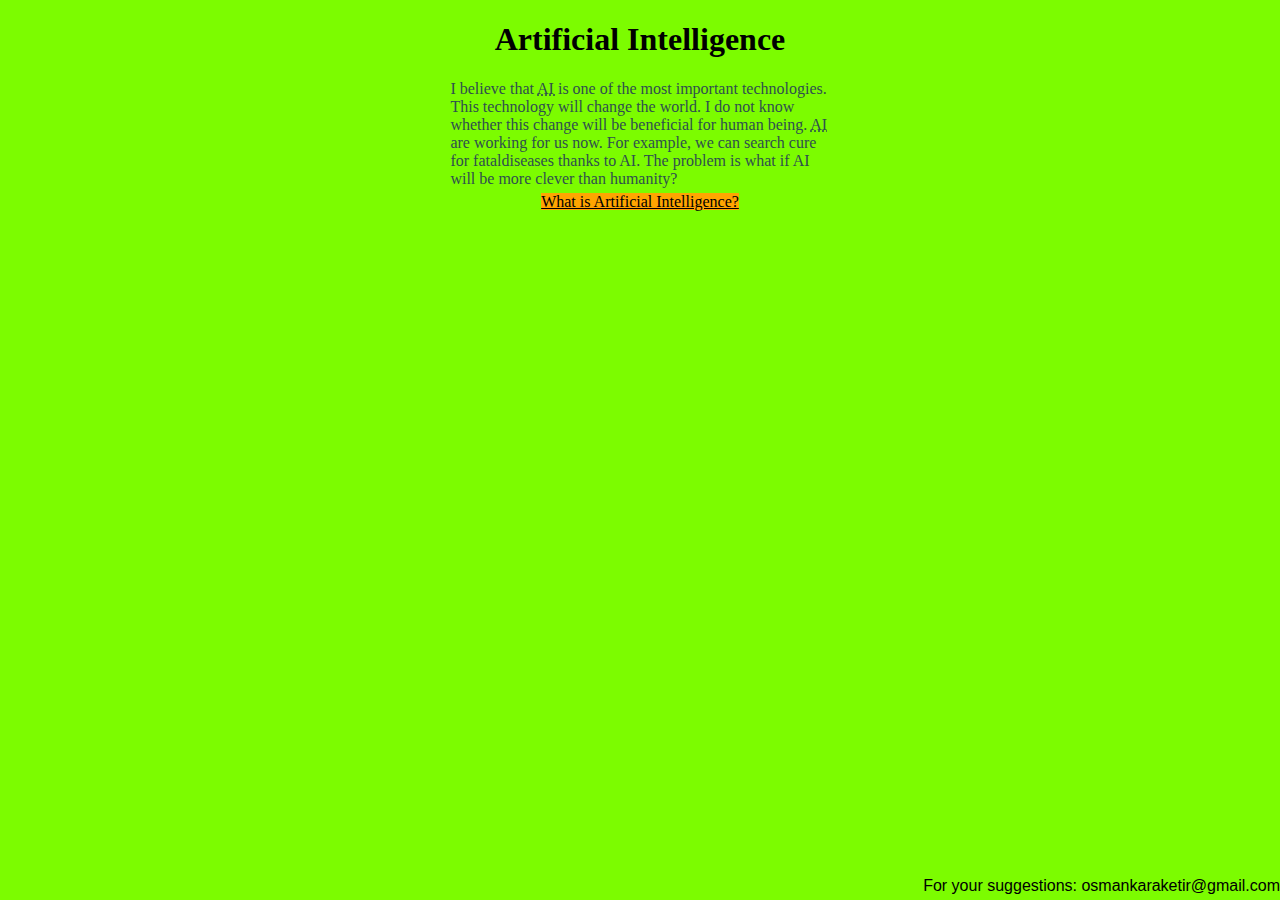
==== index.html @ e29afb90 "edit font, suggestions" ====
<!DOCTYPE html>
<html lang = "en">
	<head>
		<meta charset = "UTF-8"/>
		<title>Artificial Intelligence</title>
		<link rel="stylesheet" href="test.css"/>
		
	</head>

	<body>
		
		<h1>
			Artificial Intelligence
		</h1>
		<p class="intro">
			I believe that <abbr title="Artificial Intelligence">AI
			</abbr> is one of the most important technologies.
			This technology will change the world. I do not know 
			whether this change will be beneficial for human being.
			<abbr title="Artificial Intelligence">AI</abbr> are working 
			for us now. For example, we can search 
			cure for fataldiseases thanks to AI. The problem is what if
			AI will be more clever than humanity? 
		</p>
			<p class="link">
			
			<a href="wiai.html" style=" text-align: left;">
				What is Artificial Intelligence?
			</a>
			
			
		</p>
		

    <div class="sug">
    For your suggestions: osmankaraketir@gmail.com
    </div>

		
	</body>
	
</html>
---- test.css ----
body
{
background-color: lawngreen;
font-family: "Times New Roman", Times, serif;
font-size: 16px
}
h1
{
text-align: center;
}
h2
{
text-align: center;
}
p
{
margin: 5px 200px 5px 200px;
}
p.intro
{
width: 30%;
margin: auto;
color: darkslategray;
}
p.link
{
text-align: center;
}
blockquote
{

color: white;
}
a
{
background-color: orange;
color: black;
}
.sug
{
position: absolute;
bottom: 5px;
right: 0;
font-family: sans-serif;
}
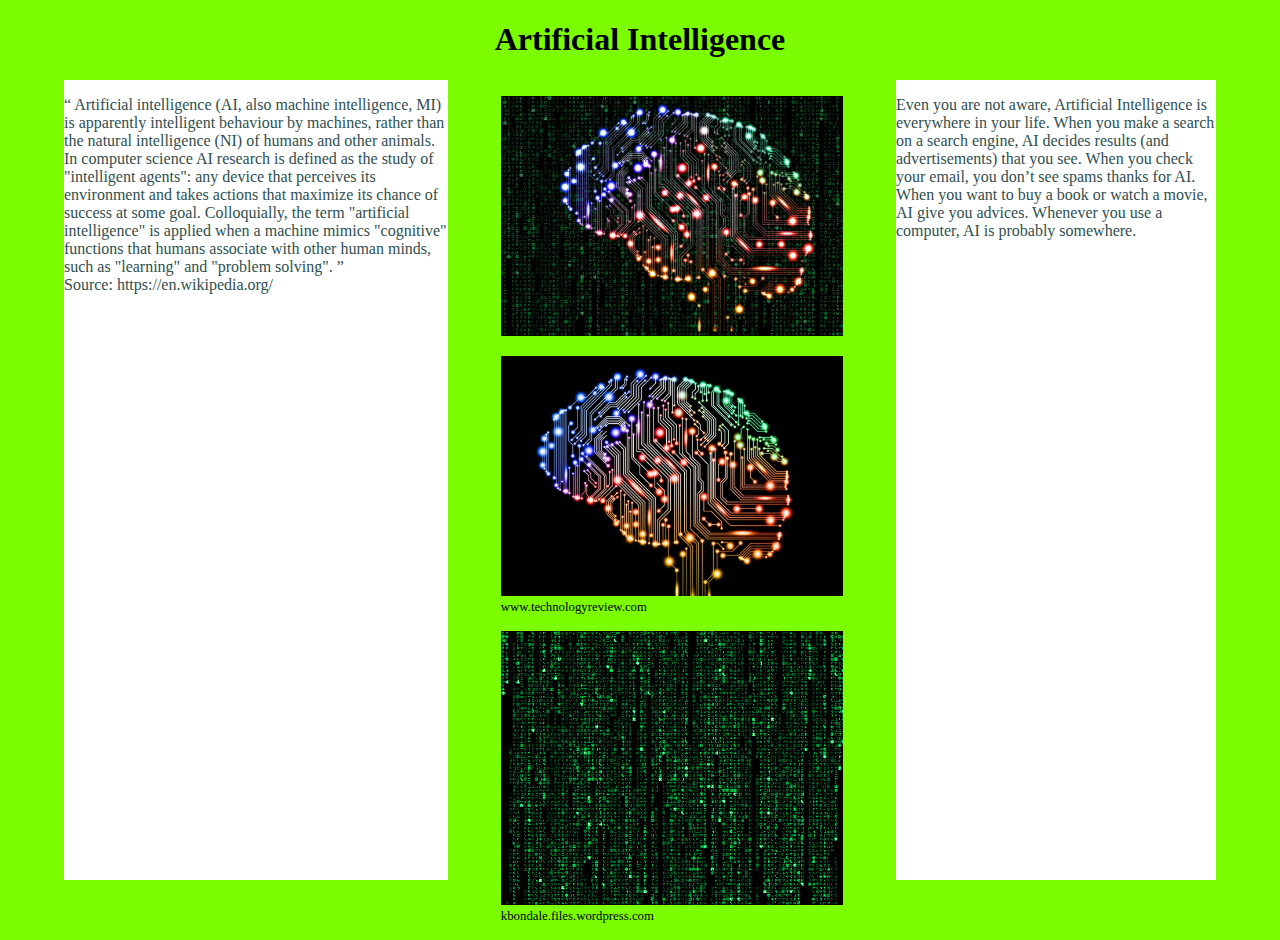
==== commit 362d4540: "change page design" ====
--- a/index.html
+++ b/index.html
@@ -1,7 +1,7 @@
 <!DOCTYPE html>
 <html lang = "en">
 	<head>
-		<meta charset = "UTF-8"/>
+		<meta charset = "utf-8"/>
 		<title>Artificial Intelligence</title>
 		<link rel="stylesheet" href="test.css"/>
 		
@@ -12,29 +12,91 @@
 		<h1>
 			Artificial Intelligence
 		</h1>
-		<p class="intro">
-			I believe that <abbr title="Artificial Intelligence">AI
-			</abbr> is one of the most important technologies.
-			This technology will change the world. I do not know 
-			whether this change will be beneficial for human being.
-			<abbr title="Artificial Intelligence">AI</abbr> are working 
-			for us now. For example, we can search 
-			cure for fataldiseases thanks to AI. The problem is what if
-			AI will be more clever than humanity? 
-		</p>
-			<p class="link">
-			
-			<a href="wiai.html" style=" text-align: left;">
-				What is Artificial Intelligence?
-			</a>
+		<div>
+			<div id = "wiai">
+				<p>
+					<q>
+				
+						Artificial intelligence (AI, also machine intelligence, MI)
+						is apparently intelligent behaviour by machines, rather than 
+						the natural intelligence (NI) of humans and other animals. 
+						In computer science AI research is defined as the study of 
+						"intelligent agents": any device that perceives its 
+						environment and takes actions that maximize its chance 
+						of success at some goal. Colloquially, the term 
+						"artificial intelligence" is applied when a machine 
+						mimics "cognitive" functions that humans associate with 
+						other human minds, such as "learning" and "problem solving".
+					</q>
+					<br/>
+					Source: https://en.wikipedia.org/
+				</p>
+			</div>
+			<div id="images">
+				<div id="img1">
+					<figure>
+						<img class="images_index"
+							 src="img/arti_matrix.jpg"/>
+					</figure>
+				</div>
+				
+				<div id = "img2">
+					<figure>
+						<img class="images_index"
+							 src="img/arti.jpg"  />
+						<figcaption>
+							www.technologyreview.com
+						</figcaption>
+						</figure>
+				</div>
+				
+				<div id = "img3">
+					<figure>
+						<img class="images_index"
+							 src="img/matrix.jpg"  />
+						<figcaption>
+							kbondale.files.wordpress.com
+						</figcaption>
+						</figure>
+				</div>
+				
+			</div>
 			
 			
-		</p>
-		
+			
+			<div id ="intro">
+				<p>
+					Even you are not aware, Artificial Intelligence is 
+					everywhere in your life. When you make a search on 
+					a search engine, AI decides results (and advertisements)
+					 that you see. When you check your email, you don’t see 
+					 spams thanks for AI. When you want to buy  a book or 
+					 watch a movie, AI give you advices. Whenever you use
+					  a computer, AI is probably somewhere. 
+				</p>
+			</div>
+			<!--
+			<p class="intro">
+				I believe that <abbr title="Artificial Intelligence">AI
+				</abbr> is one of the most important technologies.
+				This technology will change the world. I do not know 
+				whether this change will be beneficial for human being.
+				<abbr title="Artificial Intelligence">AI</abbr> are working 
+				for us now. For example, we can search 
+				cure for fataldiseases thanks to AI. The problem is what if
+				AI will be more clever than humanity? 
+			</p>
+				<p class="link">
+				
+				<a href="wiai.html" style=" text-align: left;">
+					What is Artificial Intelligence?
+				</a>
+				
+				
+			</p>
+			-->
+		</div>
 
-    <div class="sug">
-    For your suggestions: osmankaraketir@gmail.com
-    </div>
 
 		
 	</body>
--- a/test.css
+++ b/test.css
@@ -2,7 +2,7 @@
 {
 background-color: lawngreen;
 font-family: "Times New Roman", Times, serif;
-font-size: 16px
+font-size: 1em;
 }
 h1
 {
@@ -12,16 +12,48 @@
 {
 text-align: center;
 }
-p
+
+#wiai
 {
-margin: 5px 200px 5px 200px;
+position: absolute;
+left: 5%;
+width: 30%;
+height: 50em;
+background-color: white;
+color: darkslategray;
+
 }
-p.intro
+#images
 {
-width: 30%;
-margin: auto;
+position: absolute;
+left: 36%;
+right: 31%;
+}
+.images_index
+{
+max-width:100%;
+height:auto;
+}
+#img2
+{
+
+
+}
+#intro
+{
+position: absolute;
+width: 25%;
+height: 50em; 
+right: 5%;
+background-color: white;
 color: darkslategray;
+
 }
+figcaption
+{
+font-size: 0.8em;
+}
+
 p.link
 {
 text-align: center;
@@ -36,12 +68,6 @@
 background-color: orange;
 color: black;
 }
-.sug
-{
-position: absolute;
-bottom: 5px;
-right: 0;
-font-family: sans-serif;
-}
 
 
+
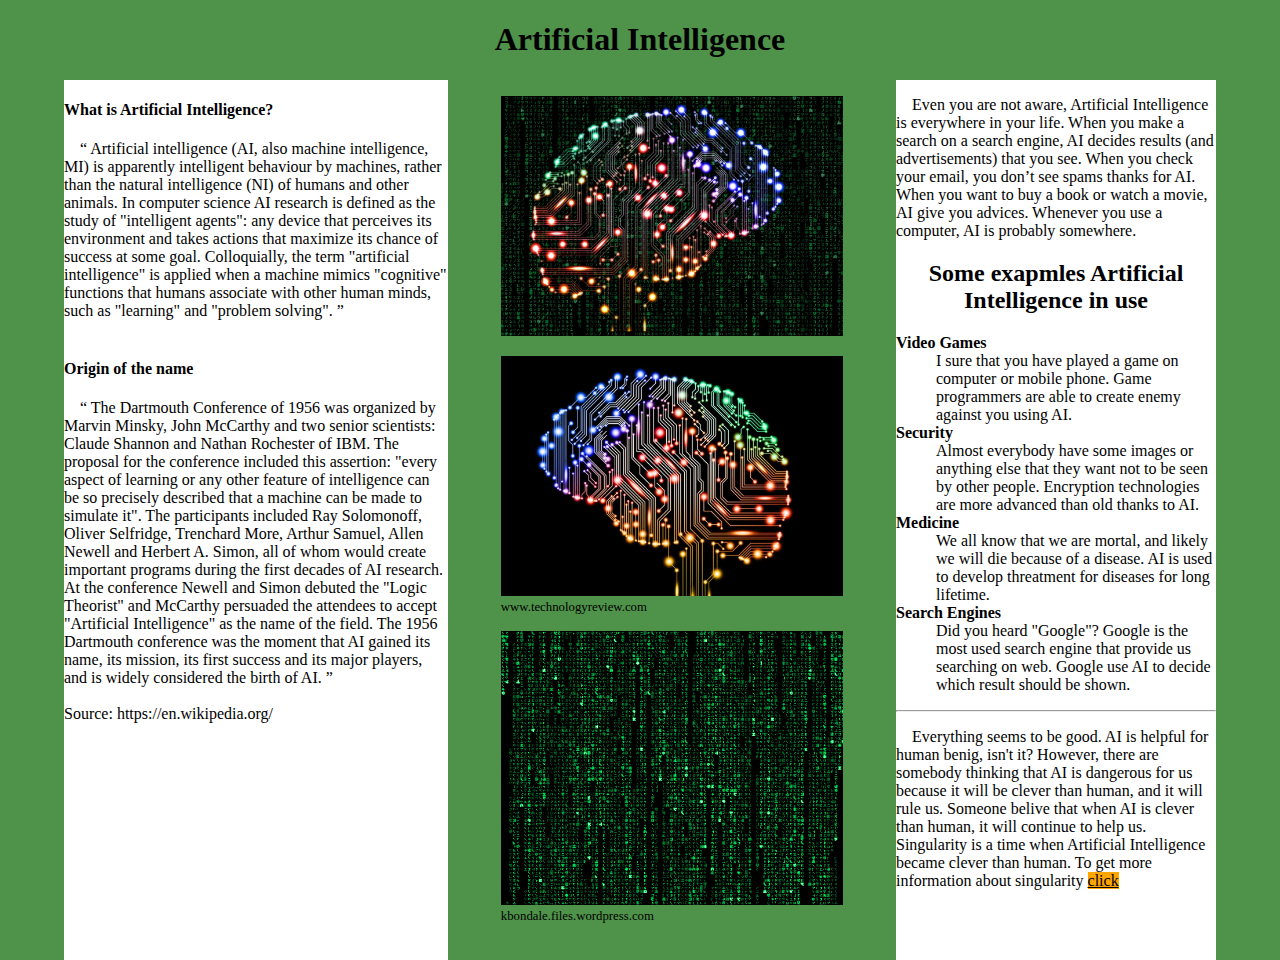
==== commit c042ded8: "add writing, new html, and table" ====
--- a/index.html
+++ b/index.html
@@ -14,9 +14,10 @@
 		</h1>
 		<div>
 			<div id = "wiai">
-				<p>
-					<q>
 				
+				<h4>What is Artificial Intelligence?</h4>
+					&emsp;<q style="background-color: white;">
+						
 						Artificial intelligence (AI, also machine intelligence, MI)
 						is apparently intelligent behaviour by machines, rather than 
 						the natural intelligence (NI) of humans and other animals. 
@@ -28,22 +29,46 @@
 						mimics "cognitive" functions that humans associate with 
 						other human minds, such as "learning" and "problem solving".
 					</q>
-					<br/>
+						<br/><br/>
+						<h4>Origin of the name</h4>
+					&emsp;<q style="background-color: white;">
+						The Dartmouth Conference of 1956 was organized by 
+						Marvin Minsky, John McCarthy and two senior scientists:
+						Claude Shannon and Nathan Rochester of IBM. The proposal
+						for the conference included this assertion: "every aspect
+						of learning or any other feature of intelligence can be 
+						so precisely described that a machine can be made to 
+						simulate it". The participants included Ray
+						Solomonoff, Oliver Selfridge, Trenchard More, Arthur
+						Samuel, Allen Newell and Herbert A. Simon, all 
+						of whom would create important programs during the 
+						first decades of AI research. At the conference 
+						Newell and Simon debuted the "Logic Theorist" and McCarthy 
+						persuaded the attendees to accept "Artificial Intelligence" 
+						as the name of the field. The 1956 Dartmouth conference 
+						was the moment that AI gained its name, its mission, its 
+						first success and its major players, and is widely 
+						considered the birth of AI.
+				
+					</q>
+					<br/><br/>
 					Source: https://en.wikipedia.org/
-				</p>
+				
 			</div>
 			<div id="images">
 				<div id="img1">
 					<figure>
 						<img class="images_index"
-							 src="img/arti_matrix.jpg"/>
+							 src="img/arti_matrix.jpg"
+							 alt ="lighting brain with matrix"/>
 					</figure>
 				</div>
 				
 				<div id = "img2">
 					<figure>
 						<img class="images_index"
-							 src="img/arti.jpg"  />
+							 src="img/arti.jpg"
+							 alt ="lighting brain"/>
 						<figcaption>
 							www.technologyreview.com
 						</figcaption>
@@ -53,7 +78,8 @@
 				<div id = "img3">
 					<figure>
 						<img class="images_index"
-							 src="img/matrix.jpg"  />
+							 src="img/matrix.jpg"  
+							 alt ="matrix"/>
 						<figcaption>
 							kbondale.files.wordpress.com
 						</figcaption>
@@ -66,13 +92,53 @@
 			
 			<div id ="intro">
 				<p>
-					Even you are not aware, Artificial Intelligence is 
+					&emsp;Even you are not aware, Artificial Intelligence is 
 					everywhere in your life. When you make a search on 
 					a search engine, AI decides results (and advertisements)
 					 that you see. When you check your email, you don’t see 
 					 spams thanks for AI. When you want to buy  a book or 
 					 watch a movie, AI give you advices. Whenever you use
 					  a computer, AI is probably somewhere. 
+				</p>
+				<h2>Some exapmles Artificial Intelligence in use</h2>
+				<dl style="background-color: white;">
+					<dt><strong>Video Games</strong></dt>
+					<dd>
+						I sure that you have played a game on 
+						computer or mobile phone. Game programmers are
+						able to create enemy against you using AI.
+					</dd>
+					<dt><strong>Security</strong></dt>
+					<dd>
+						Almost everybody have some images or anything 
+						else that they want not to be seen by other people.
+						Encryption technologies are more advanced than old
+						thanks to AI.
+					</dd>
+					<dt><strong>Medicine</strong></dt>
+					<dd>
+						We all know that we are mortal, and likely we will
+						die because of a disease. AI is used to develop 
+						threatment for diseases for long lifetime.						  
+					</dd>
+					<dt><strong>Search Engines</strong></dt>
+					<dd>
+						Did you heard "Google"? Google is the most used
+						search engine that provide us searching on web.
+						Google use AI to decide which result should be 
+						shown.  						
+					</dd>
+				</dl>
+				<hr/>
+				<p style="background-color: white;">
+					&emsp;Everything seems to be good. AI is helpful for human
+					benig, isn't it? However, there are somebody thinking that
+					AI is dangerous for us because it will be clever than
+					human, and it will rule us. Someone belive that when 
+					AI is clever than human, it will continue to help us.
+					Singularity is a time when Artificial Intelligence 
+					became clever than human. To get more information 
+					about singularity <a href="singularity.html">click</a>
 				</p>
 			</div>
 			<!--
--- a/test.css
+++ b/test.css
@@ -1,8 +1,8 @@
 body
 {
-background-color: lawngreen;
+background-color: #4F924A;
 font-family: "Times New Roman", Times, serif;
-font-size: 1em;
+font-size: 1em%;
 }
 h1
 {
@@ -12,15 +12,28 @@
 {
 text-align: center;
 }
-
+#right
+{
+position: absolute;
+right: 5%;
+width: 40%;
+height: 55em;
+}
+#left
+{
+position: absolute;
+left: 5%;
+width: 40%;
+height: 55em;
+}
 #wiai
 {
 position: absolute;
 left: 5%;
 width: 30%;
-height: 50em;
+height: 55em;
 background-color: white;
-color: darkslategray;
+color: black;
 
 }
 #images
@@ -43,10 +56,10 @@
 {
 position: absolute;
 width: 25%;
-height: 50em; 
+height: 55em; 
 right: 5%;
 background-color: white;
-color: darkslategray;
+color: black;
 
 }
 figcaption
@@ -68,6 +81,26 @@
 background-color: orange;
 color: black;
 }
+table, td
+{
+border: 2px solid black;
+text-align: left;
+}
+#first td
+{
+font-weight: bold;
+text-align: center;
+}
+.year
+{
+text-align: center;
+}
+table
+{
+width: 100%;
+}
+#testtest
+{
+font-family: monospace;
+}
 
-
-
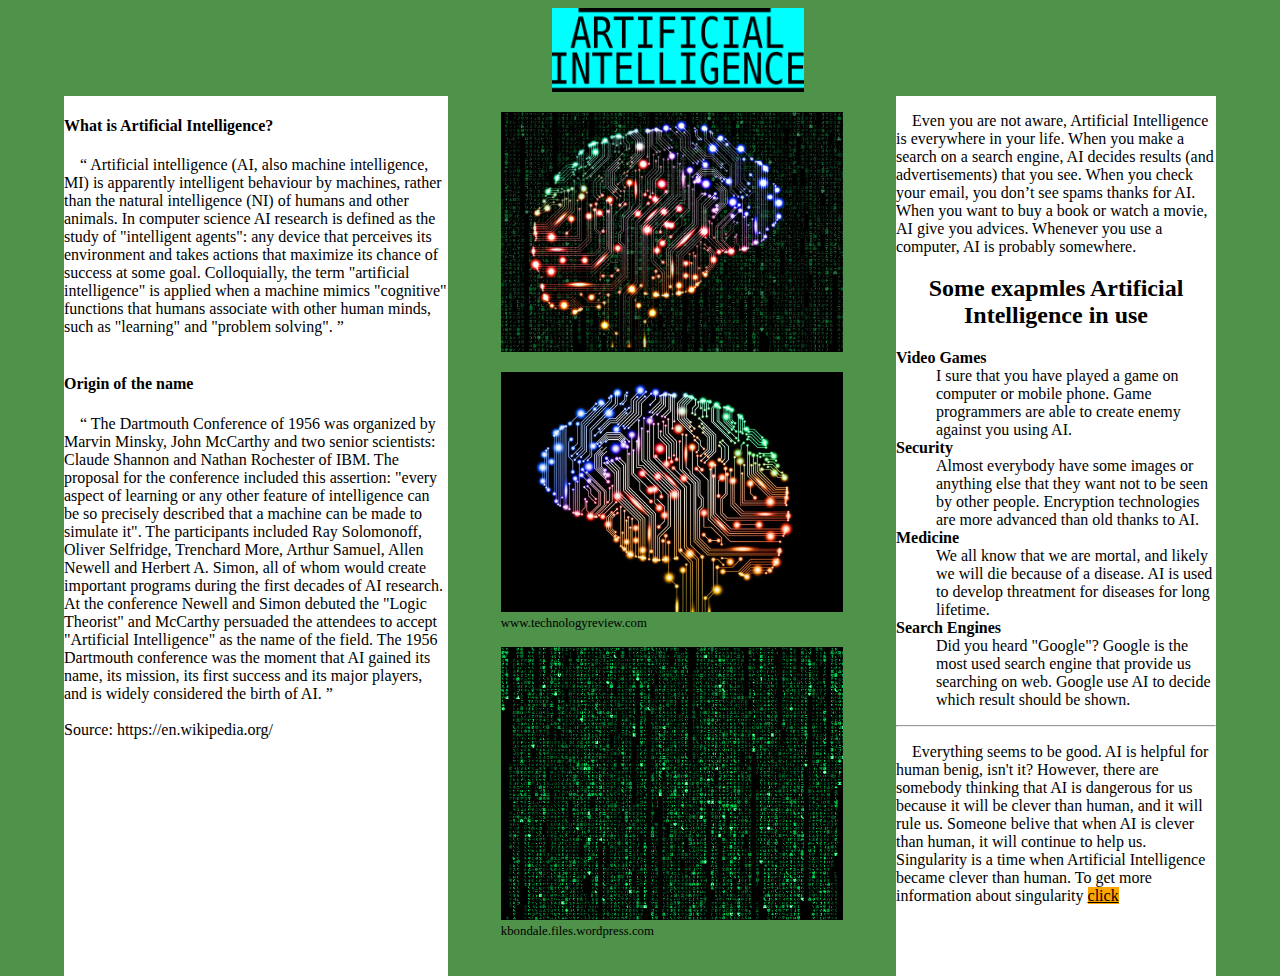
==== commit 8676dfed: "add logo and icon" ====
--- a/index.html
+++ b/index.html
@@ -1,18 +1,20 @@
 <!DOCTYPE html>
 <html lang = "en">
 	<head>
-		<meta charset = "utf-8"/>
+		<meta charset = "UTF-8"/>
 		<title>Artificial Intelligence</title>
 		<link rel="stylesheet" href="test.css"/>
-		
+		<link rel="icon" href="img/icon.png" type="image/png"/>
 	</head>
 
 	<body>
-		
-		<h1>
-			Artificial Intelligence
-		</h1>
 		<div>
+			<div style ="margin: 2px 37% 0px 43% ;width: 20%;" >
+				<img class = "images_index"src="img/logo.png"/>
+			</div>
+		</div>
+		<div>
+			
 			<div id = "wiai">
 				
 				<h4>What is Artificial Intelligence?</h4>
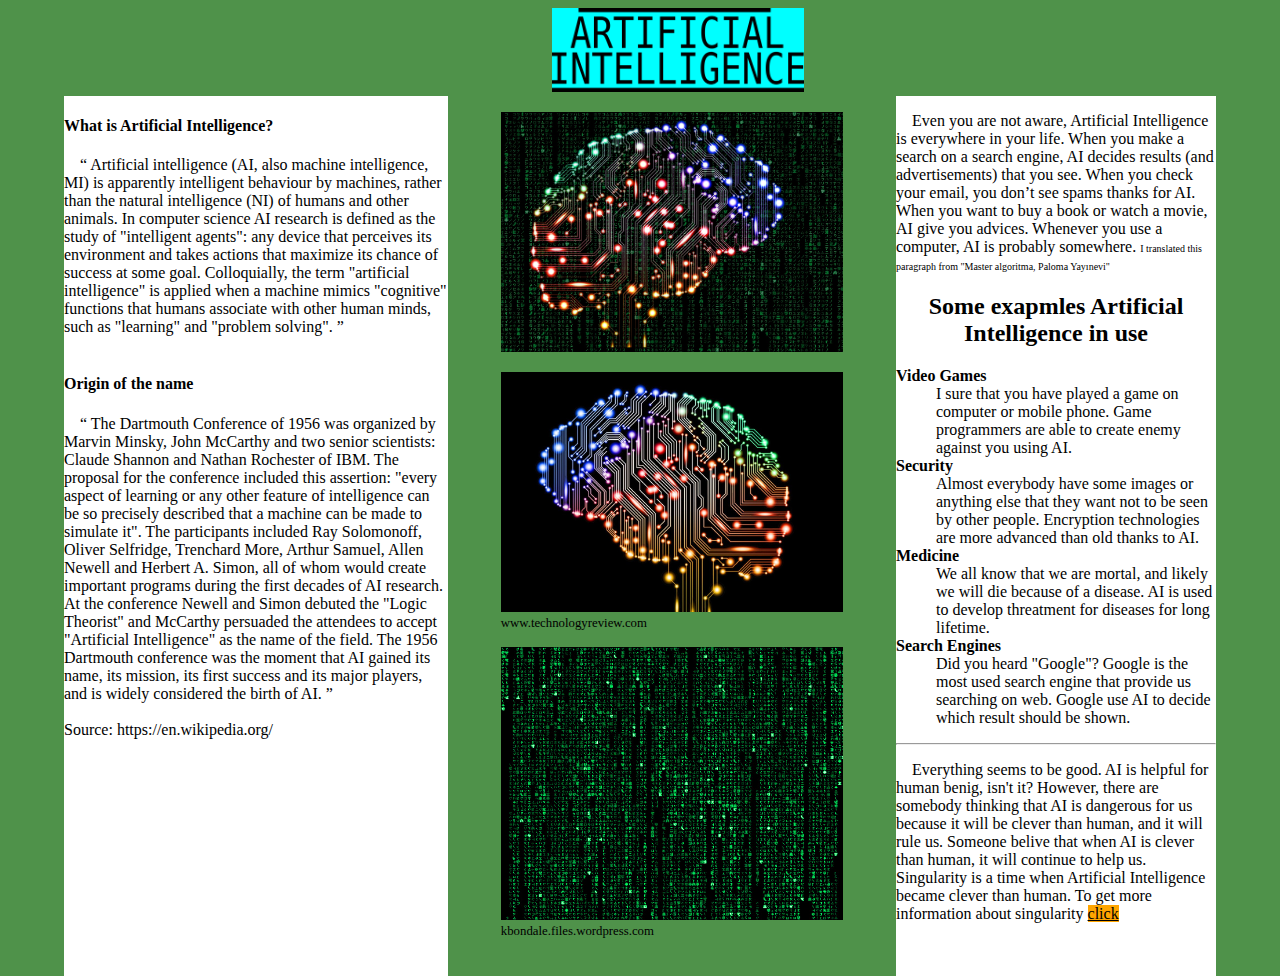
==== commit 4579f2eb: "add icon.svg and some fix" ====
--- a/index.html
+++ b/index.html
@@ -8,9 +8,9 @@
 	</head>
 
 	<body>
-		<div>
-			<div style ="margin: 2px 37% 0px 43% ;width: 20%;" >
-				<img class = "images_index"src="img/logo.png"/>
+		<div id="top">
+			<div id="for_logo">
+				<img class = "images_index" src="img/logo.png" alt="logo"/>
 			</div>
 		</div>
 		<div>
@@ -97,10 +97,11 @@
 					&emsp;Even you are not aware, Artificial Intelligence is 
 					everywhere in your life. When you make a search on 
 					a search engine, AI decides results (and advertisements)
-					 that you see. When you check your email, you don’t see 
-					 spams thanks for AI. When you want to buy  a book or 
-					 watch a movie, AI give you advices. Whenever you use
-					  a computer, AI is probably somewhere. 
+					that you see. When you check your email, you don’t see 
+					spams thanks for AI. When you want to buy  a book or 
+					watch a movie, AI give you advices. Whenever you use
+					a computer, AI is probably somewhere.
+					<font size="0.5em">I translated this paragraph from "Master algoritma, Paloma Yayınevi"</font>  
 				</p>
 				<h2>Some exapmles Artificial Intelligence in use</h2>
 				<dl style="background-color: white;">
@@ -132,7 +133,7 @@
 					</dd>
 				</dl>
 				<hr/>
-				<p style="background-color: white;">
+				<p >
 					&emsp;Everything seems to be good. AI is helpful for human
 					benig, isn't it? However, there are somebody thinking that
 					AI is dangerous for us because it will be clever than
--- a/test.css
+++ b/test.css
@@ -2,7 +2,16 @@
 {
 background-color: #4F924A;
 font-family: "Times New Roman", Times, serif;
-font-size: 1em%;
+font-size: 1em;
+}
+#for_logo
+{
+margin: 2px 37% 0px 43% ;
+width: 20%;
+}
+p
+{
+background-color: white;
 }
 h1
 {
@@ -26,12 +35,22 @@
 width: 40%;
 height: 55em;
 }
-#wiai
+#wiai /*what is artificial intelligence*/
 {
 position: absolute;
 left: 5%;
 width: 30%;
 height: 55em;
+background-color: white;
+color: black;
+
+}
+#intro
+{
+position: absolute;
+width: 25%;
+height: 55em; 
+right: 5%;
 background-color: white;
 color: black;
 
@@ -47,39 +66,27 @@
 max-width:100%;
 height:auto;
 }
-#img2
-{
 
-
-}
-#intro
-{
-position: absolute;
-width: 25%;
-height: 55em; 
-right: 5%;
-background-color: white;
-color: black;
-
-}
 figcaption
 {
 font-size: 0.8em;
 }
-
+/*
 p.link
 {
 text-align: center;
 }
-blockquote
-{
-
-color: white;
-}
+*/
 a
 {
 background-color: orange;
 color: black;
+}
+#wis
+{
+width: 50%;
+margin: auto;
+background-color: white;
 }
 table, td
 {
@@ -99,8 +106,5 @@
 {
 width: 100%;
 }
-#testtest
-{
-font-family: monospace;
-}
 
+
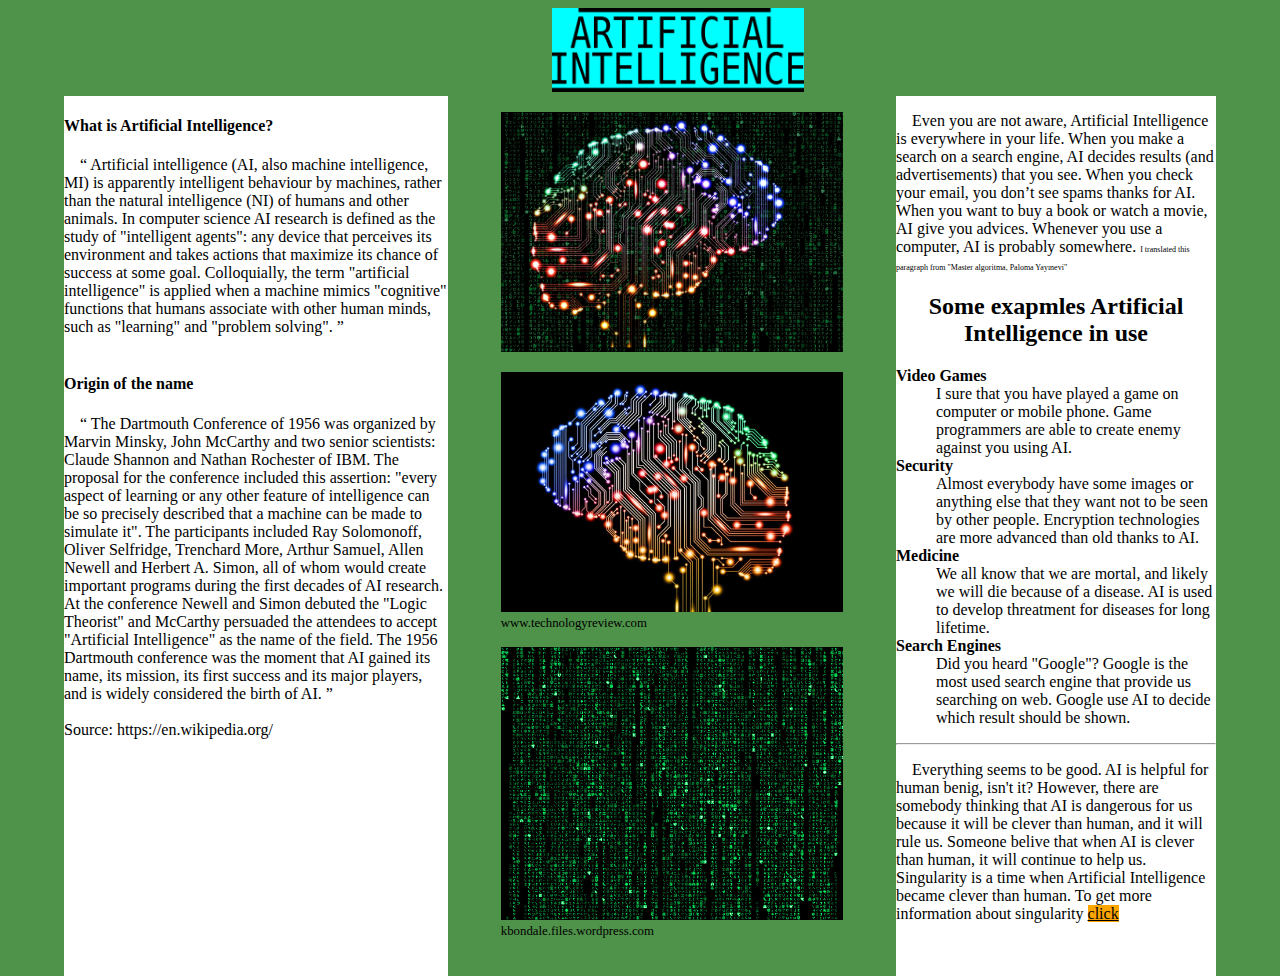
==== commit df4e9c9f: "changecss font tag" ====
--- a/index.html
+++ b/index.html
@@ -101,7 +101,7 @@
 					spams thanks for AI. When you want to buy  a book or 
 					watch a movie, AI give you advices. Whenever you use
 					a computer, AI is probably somewhere.
-					<font size="0.5em">I translated this paragraph from "Master algoritma, Paloma Yayınevi"</font>  
+					<span style="font-size: 0.5em;">I translated this paragraph from "Master algoritma, Paloma Yayınevi"</span>  
 				</p>
 				<h2>Some exapmles Artificial Intelligence in use</h2>
 				<dl style="background-color: white;">
--- a/test.css
+++ b/test.css
@@ -6,7 +6,7 @@
 }
 #for_logo
 {
-margin: 2px 37% 0px 43% ;
+margin: 2px 37% 0px 43%;
 width: 20%;
 }
 p
